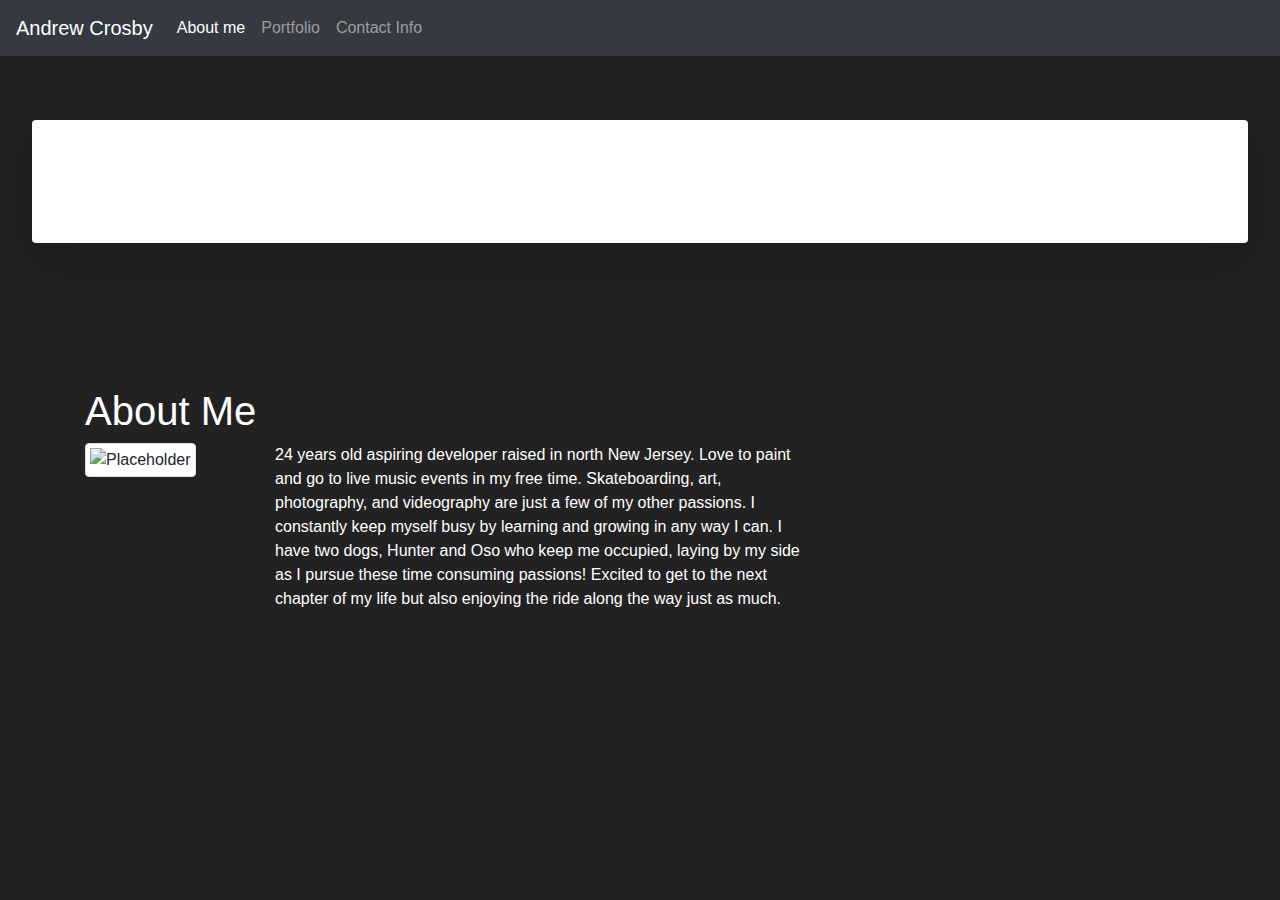
==== Index.html @ fce8f0e7 "added about me content and updated bio" ====
</body>
</html>

<!DOCTYPE html>
<html lang="en">
<head>
<meta charset="UTF-8">
<meta name="viewport" content="width=device-width, initial-scale=1.0">
<meta http-equiv="X-UA-Compatible" content="ie=edge">
<meta name="Description" content="Enter your description here"/>
<link rel="stylesheet" href="https://cdnjs.cloudflare.com/ajax/libs/twitter-bootstrap/4.5.2/css/bootstrap.min.css">
<link rel="stylesheet" href="https://cdnjs.cloudflare.com/ajax/libs/font-awesome/5.15.0/css/all.min.css">
<link rel="stylesheet" href="style.css">
<title>Andrew's Portfolio</title>
</head>
<body>
    <!-- added nav bar dark -->
    <nav class="navbar navbar-expand-md navbar-dark bg-dark"> 
        <a class="navbar-brand" href="#">Andrew Crosby</a>
        <button class="navbar-toggler" type="button" data-toggle="collapse" data-target="#navbarNav" aria-controls="navbarNav mr-auto" aria-expanded="false" aria-label="Toggle navigation">
            <span class="navbar-toggler-icon"></span>
        </button>
        <div class="collapse navbar-collapse" id="navbarNav">
            <ul class="navbar-nav mr-auto">
                <li class="nav-item active">
                    <a class="nav-link mr-auto" href="Index.html">About me <span class="sr-only">(current)</span></a>
                </li>
                <li class="nav-item">
                    <a class="nav-link" href="Portfolio.html">Portfolio</a>
                </li>
                <li class="nav-item">
                    <a class="nav-link" href="contact.html">Contact Info</a>
                </li>
                <!-- <form class="form-inline my-2 my-lg-0">
                    <input class="form-control mr-sm-2" type="search" placeholder="Search" aria-label="Search">
                    <button class="btn btn-outline-success my-2 my-sm-0" type="submit">Search</button>
                </form> -->
            </ul>       
        </div>
      </nav>
     
<div class="container-fluid">
    </div>
        <div class="jumbotron">
        <div class="jumbotron shadow-lg p-3 mb-5 bg-white rounded" style="background-image: url(assets/jumbo_bg.jpg); background-size: 100%;">
            <form class="form-inline justify-content-center">
            <h1 class="display-4">All About Me</h1>
            </form>
      </div>
</div>
<div class="container">
    <div class="row">
      <div class="col-md-8">
        <div class="page-header">
          <h1>About Me</h1>
        </div>
        <div class="row">
          <div class="col-md-3">
            <img src="http://placehold.it/150x150" alt="Placeholder" class="img-thumbnail">
          </div>
          <div class="col-md-9">
            <p>
                24 years old aspiring developer raised in north New Jersey. Love to paint and go to live music events in my free time.
                Skateboarding, art, photography, and videography are just a few of my other passions. I constantly keep myself busy by
                learning and growing in any way I can. I have two dogs, Hunter and Oso who keep me occupied, laying by my side as I pursue these time consuming passions!

                Excited to get to the next chapter of my life but also enjoying the ride along the way just as much. 
            </p>
          </div>
        </div>
      </div>

      
        <script src="https://cdnjs.cloudflare.com/ajax/libs/jquery/3.5.1/jquery.slim.min.js"></script>
        <script src="https://cdnjs.cloudflare.com/ajax/libs/popper.js/1.16.1/umd/popper.min.js"></script>
        <script src="https://cdnjs.cloudflare.com/ajax/libs/twitter-bootstrap/4.5.2/js/bootstrap.min.js"></script>
    </body>
</html>
---- style.css ----
body {
    background-color: rgb(34, 34, 34);
}

.jumbotron{
    background-color: rgb(34, 34, 34); 
}

.jumbotron h1 {
    color: #ffffff
}

h1, h2, p {
    color: #ffffff
}
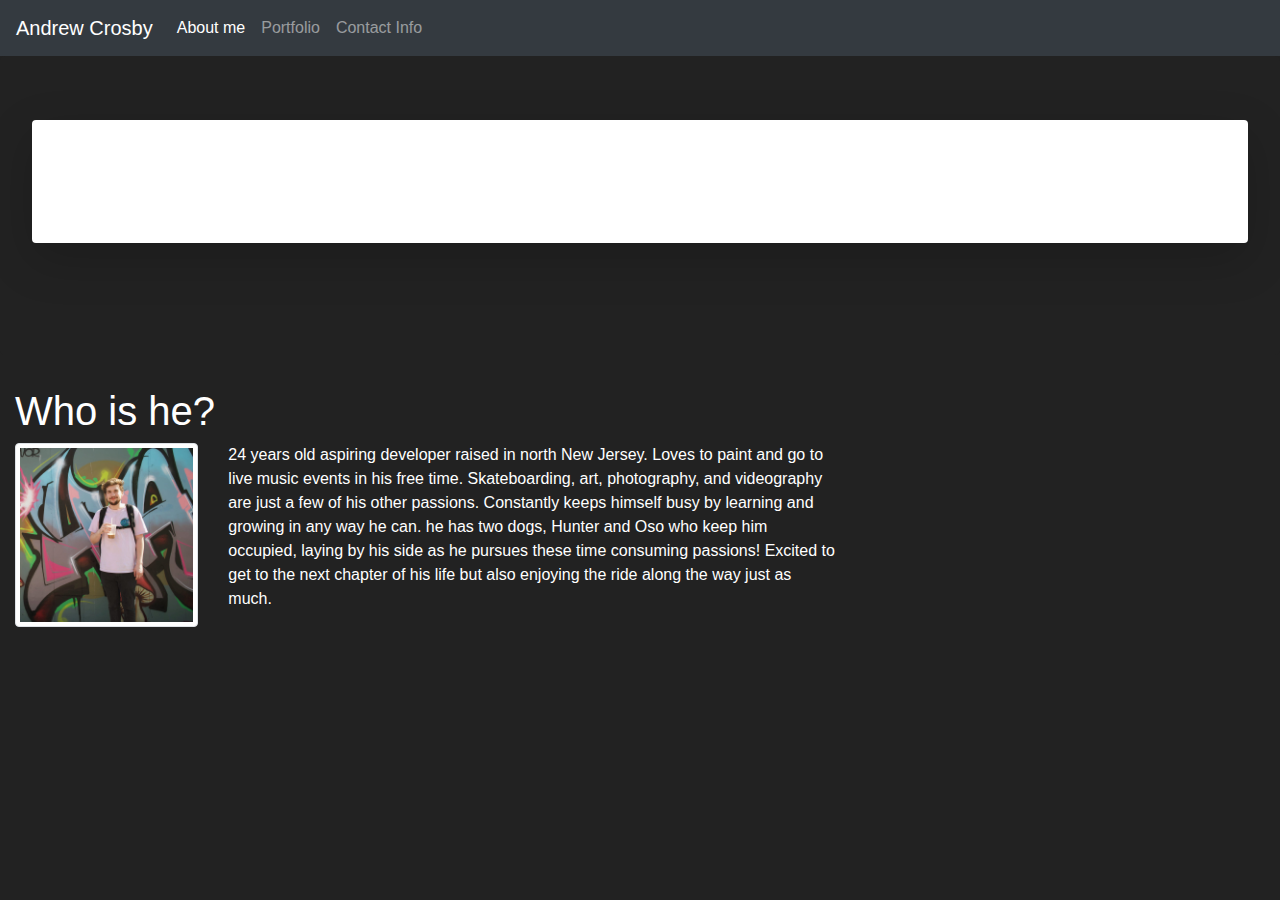
==== commit 334f2922: "added thumbnail picture and padding to about me container" ====
--- a/Index.html
+++ b/Index.html
@@ -48,23 +48,23 @@
             </form>
       </div>
 </div>
-<div class="container">
+<div class="container-fluid px-20">
     <div class="row">
-      <div class="col-md-8">
+      <div class="col-lg-8">
         <div class="page-header">
-          <h1>About Me</h1>
+          <h1>Who is he? </h1>
         </div>
         <div class="row">
-          <div class="col-md-3">
-            <img src="http://placehold.it/150x150" alt="Placeholder" class="img-thumbnail">
+          <div class="col-lg-3">
+            <img src="assets/Image1.jpg" alt="me" class="img-thumbnail">
           </div>
-          <div class="col-md-9">
+          <div class="col-lg-9">
             <p>
-                24 years old aspiring developer raised in north New Jersey. Love to paint and go to live music events in my free time.
-                Skateboarding, art, photography, and videography are just a few of my other passions. I constantly keep myself busy by
-                learning and growing in any way I can. I have two dogs, Hunter and Oso who keep me occupied, laying by my side as I pursue these time consuming passions!
+                24 years old aspiring developer raised in north New Jersey. Loves to paint and go to live music events in his free time.
+                Skateboarding, art, photography, and videography are just a few of his other passions. Constantly keeps himself busy by
+                learning and growing in any way he can. he has two dogs, Hunter and Oso who keep him occupied, laying by his side as he pursues these time consuming passions!
 
-                Excited to get to the next chapter of my life but also enjoying the ride along the way just as much. 
+                Excited to get to the next chapter of his life but also enjoying the ride along the way just as much. 
             </p>
           </div>
         </div>
--- a/style.css
+++ b/style.css
@@ -12,4 +12,8 @@
 
 h1, h2, p {
     color: #ffffff
-}+}
+
+.img-thumbnail {
+    width: 100%;
+   }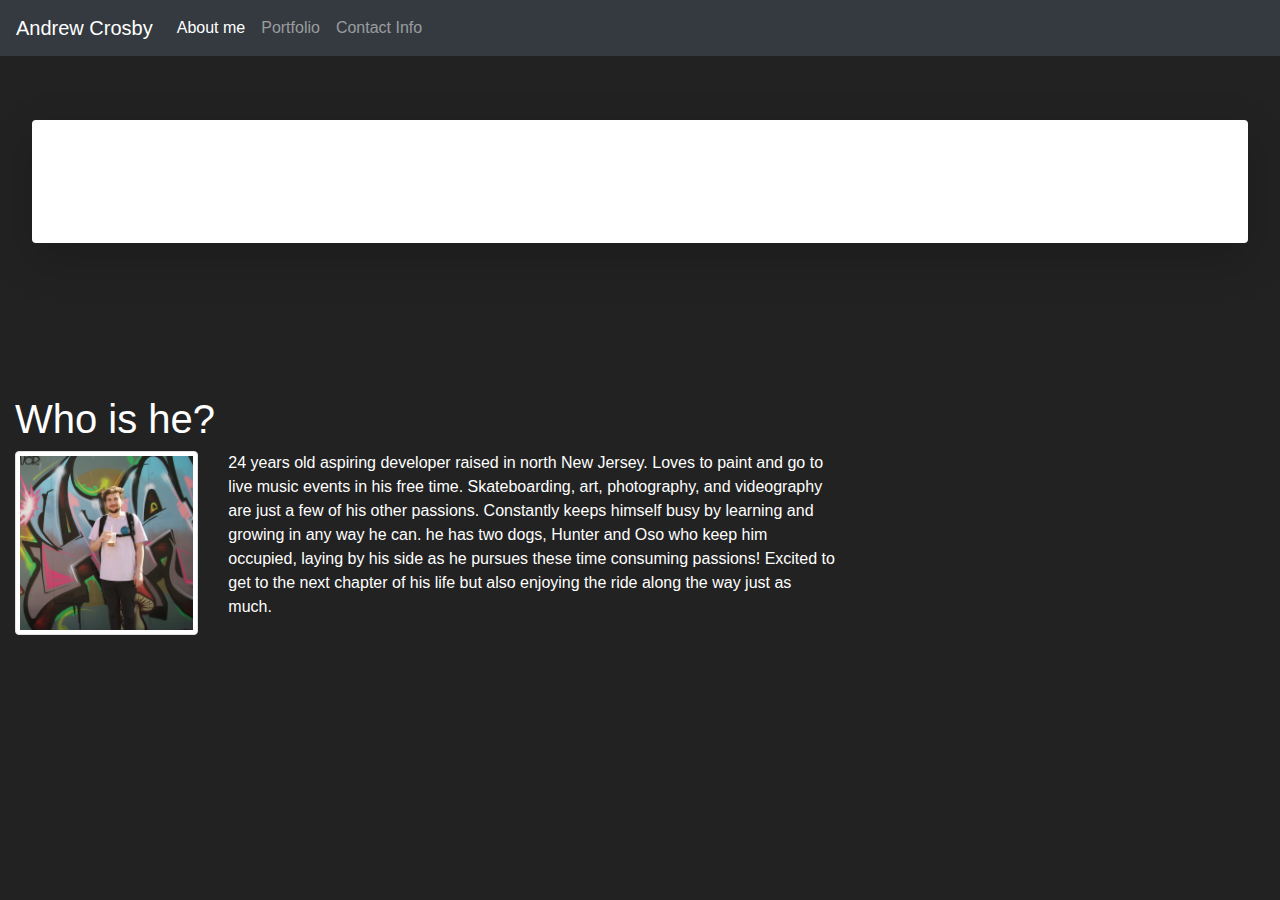
==== commit 7700eb4c: "added portfolio image to first thumbnail" ====
--- a/Index.html
+++ b/Index.html
@@ -48,7 +48,7 @@
             </form>
       </div>
 </div>
-<div class="container-fluid px-20">
+<div class="container-fluid py-2">
     <div class="row">
       <div class="col-lg-8">
         <div class="page-header">
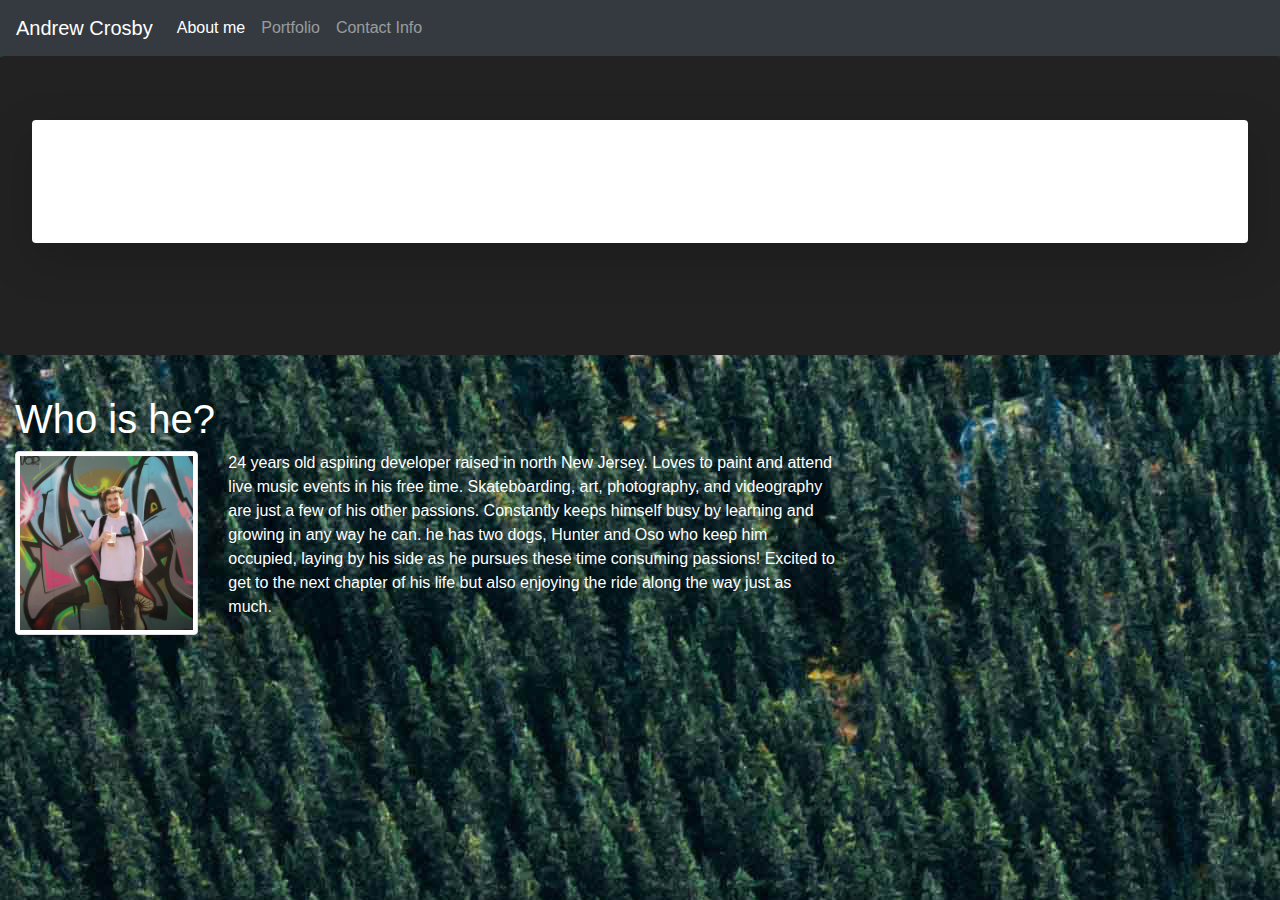
==== commit 10462b9d: "deleted old background and added smokey_trees.jpg" ====
--- a/Index.html
+++ b/Index.html
@@ -60,7 +60,7 @@
           </div>
           <div class="col-lg-9">
             <p>
-                24 years old aspiring developer raised in north New Jersey. Loves to paint and go to live music events in his free time.
+                24 years old aspiring developer raised in north New Jersey. Loves to paint and attend live music events in his free time.
                 Skateboarding, art, photography, and videography are just a few of his other passions. Constantly keeps himself busy by
                 learning and growing in any way he can. he has two dogs, Hunter and Oso who keep him occupied, laying by his side as he pursues these time consuming passions!
 
@@ -69,7 +69,6 @@
           </div>
         </div>
       </div>
-
       
         <script src="https://cdnjs.cloudflare.com/ajax/libs/jquery/3.5.1/jquery.slim.min.js"></script>
         <script src="https://cdnjs.cloudflare.com/ajax/libs/popper.js/1.16.1/umd/popper.min.js"></script>
--- a/style.css
+++ b/style.css
@@ -1,19 +1,25 @@
 body {
-    background-color: rgb(34, 34, 34);
-}
-
+    background-image: url("assets/mountainside-scenery-with-large-green-pine-forest-in-jasper-national-park-alberta-canada.jpg");
+  }
+  
+  h1, h2, p {
+    font-family: Arial, Helvetica, sans-serif;
+    color: #ffffff
+  }
+  
 .jumbotron{
     background-color: rgb(34, 34, 34); 
 }
 
 .jumbotron h1 {
-    color: #ffffff
-}
-
-h1, h2, p {
+    font-family: Arial, Helvetica, sans-serif;
     color: #ffffff
 }
 
 .img-thumbnail {
     width: 100%;
-   }+   }
+
+.name, .email, .subject, .message {
+    color: #ffffff;
+}
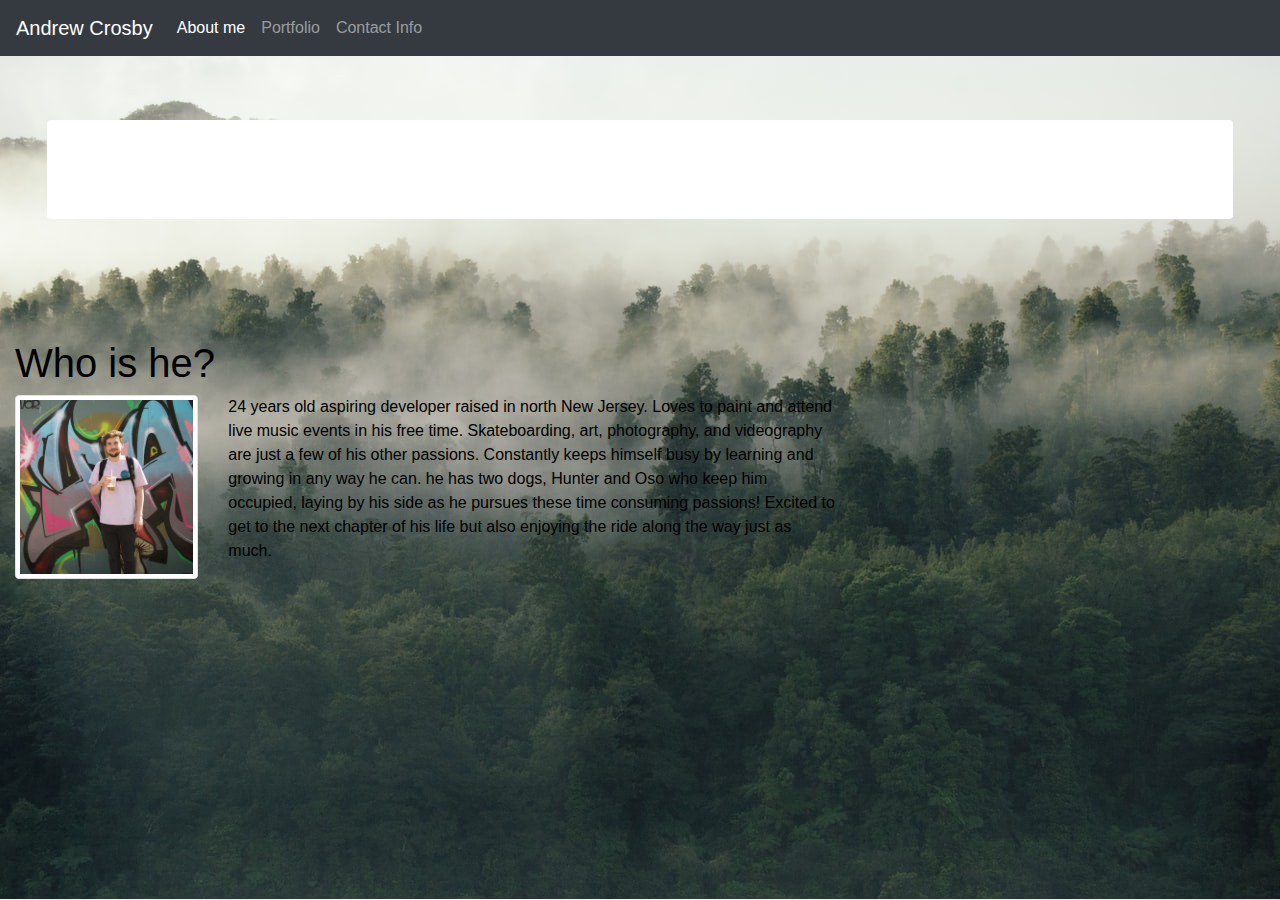
==== commit 92d575aa: "added comments specifying elements and started updating read me" ====
--- a/Index.html
+++ b/Index.html
@@ -38,38 +38,45 @@
             </ul>       
         </div>
       </nav>
-     
-<div class="container-fluid">
+
+<!-- Jumbotron title About me -->
+<section class="container-fluid">
     </div>
         <div class="jumbotron">
-        <div class="jumbotron shadow-lg p-3 mb-5 bg-white rounded" style="background-image: url(assets/jumbo_bg.jpg); background-size: 100%;">
+        <div class="jumbotron shadow-md p-1 mb-3 bg-white rounded" style="background-image: url(assets/jumbo_bg.jpg); background-size: 100%;">
             <form class="form-inline justify-content-center">
             <h1 class="display-4">All About Me</h1>
             </form>
       </div>
-</div>
-<div class="container-fluid py-2">
-    <div class="row">
-      <div class="col-lg-8">
-        <div class="page-header">
-          <h1>Who is he? </h1>
-        </div>
-        <div class="row">
-          <div class="col-lg-3">
-            <img src="assets/Image1.jpg" alt="me" class="img-thumbnail">
+    </div>
+</section>
+
+
+<!-- About Me Bio Container -->
+
+  <section class="container-fluid py-2">
+      <div class="row">
+        <div class="col-lg-8">
+          <div class="page-header">
+            <h1>Who is he? </h1>
           </div>
-          <div class="col-lg-9">
-            <p>
-                24 years old aspiring developer raised in north New Jersey. Loves to paint and attend live music events in his free time.
-                Skateboarding, art, photography, and videography are just a few of his other passions. Constantly keeps himself busy by
-                learning and growing in any way he can. he has two dogs, Hunter and Oso who keep him occupied, laying by his side as he pursues these time consuming passions!
+          <div class="row">
+            <div class="col-lg-3">
+              <img src="assets/Image1.jpg" alt="me" class="img-thumbnail">
+            </div>
+            <div class="col-lg-9">
+              <p>
+                  24 years old aspiring developer raised in north New Jersey. Loves to paint and attend live music events in his free time.
+                  Skateboarding, art, photography, and videography are just a few of his other passions. Constantly keeps himself busy by
+                  learning and growing in any way he can. he has two dogs, Hunter and Oso who keep him occupied, laying by his side as he pursues these time consuming passions!
 
-                Excited to get to the next chapter of his life but also enjoying the ride along the way just as much. 
-            </p>
+                  Excited to get to the next chapter of his life but also enjoying the ride along the way just as much. 
+              </p>
+            </div>
           </div>
         </div>
-      </div>
-      
+    </section> 
+
         <script src="https://cdnjs.cloudflare.com/ajax/libs/jquery/3.5.1/jquery.slim.min.js"></script>
         <script src="https://cdnjs.cloudflare.com/ajax/libs/popper.js/1.16.1/umd/popper.min.js"></script>
         <script src="https://cdnjs.cloudflare.com/ajax/libs/twitter-bootstrap/4.5.2/js/bootstrap.min.js"></script>
--- a/style.css
+++ b/style.css
@@ -1,25 +1,22 @@
+/* Background Image */
 body {
-    background-image: url("assets/mountainside-scenery-with-large-green-pine-forest-in-jasper-national-park-alberta-canada.jpg");
-  }
-  
-  h1, h2, p {
-    font-family: Arial, Helvetica, sans-serif;
-    color: #ffffff
-  }
-  
-.jumbotron{
-    background-color: rgb(34, 34, 34); 
+    background-image: url("assets/smokey_trees.jpeg");
 }
-
+/* Jumbotron Backgound Color */
+ .jumbotron {
+    background-color:transparent; 
+}
+/* Jumbotron Text Color White */
 .jumbotron h1 {
     font-family: Arial, Helvetica, sans-serif;
     color: #ffffff
 }
-
+ /*Content Text Color Black  */
+ h1, h2, p, .name, .email, .subject, .message {
+    font-family: Arial, Helvetica, sans-serif;
+    color: #000000
+}
+/* Thumbnail Photo Size */
 .img-thumbnail {
     width: 100%;
-   }
-
-.name, .email, .subject, .message {
-    color: #ffffff;
-}
+}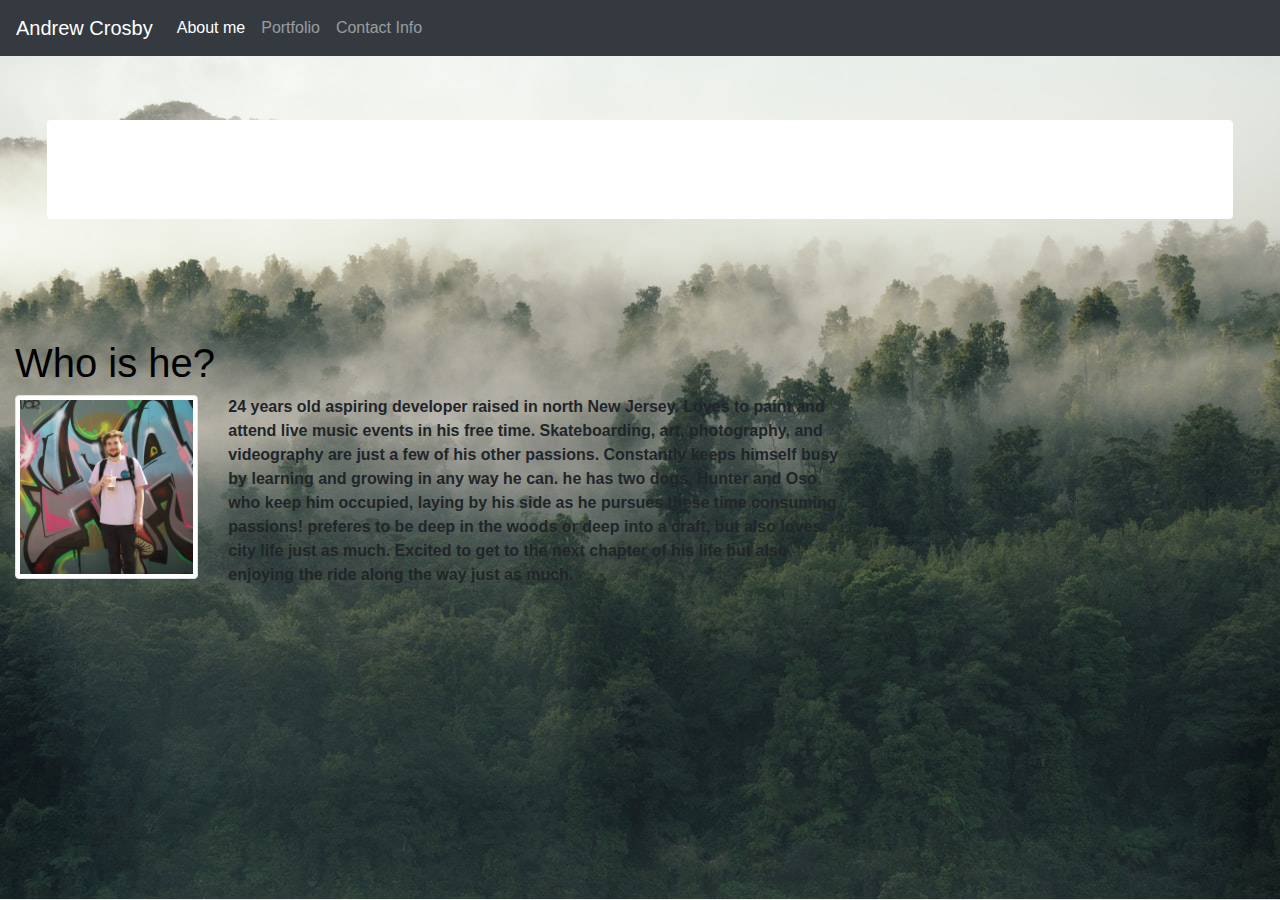
==== commit 685bf455: "added more to bio and bolded text" ====
--- a/Index.html
+++ b/Index.html
@@ -65,13 +65,14 @@
               <img src="assets/Image1.jpg" alt="me" class="img-thumbnail">
             </div>
             <div class="col-lg-9">
-              <p>
+              <strong>
                   24 years old aspiring developer raised in north New Jersey. Loves to paint and attend live music events in his free time.
                   Skateboarding, art, photography, and videography are just a few of his other passions. Constantly keeps himself busy by
                   learning and growing in any way he can. he has two dogs, Hunter and Oso who keep him occupied, laying by his side as he pursues these time consuming passions!
+                  preferes to be deep in the woods or deep into a craft, but also loves city life just as much.
 
                   Excited to get to the next chapter of his life but also enjoying the ride along the way just as much. 
-              </p>
+              </strong>
             </div>
           </div>
         </div>
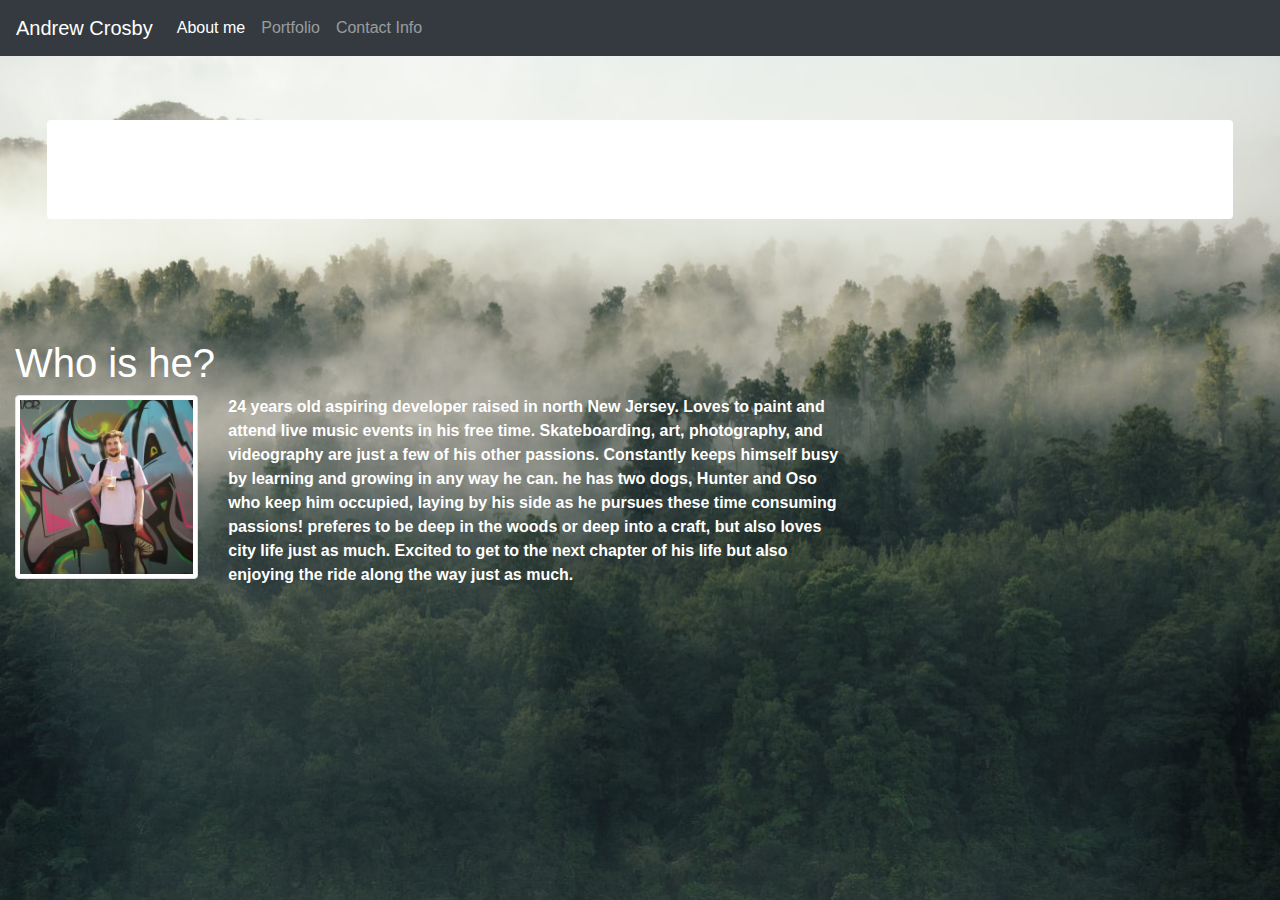
==== commit 8a361448: "fixed nav error" ====
--- a/Index.html
+++ b/Index.html
@@ -23,7 +23,7 @@
         <div class="collapse navbar-collapse" id="navbarNav">
             <ul class="navbar-nav mr-auto">
                 <li class="nav-item active">
-                    <a class="nav-link mr-auto" href="Index.html">About me <span class="sr-only">(current)</span></a>
+                    <a class="nav-link" href="Index.html">About me <span class="sr-only">(current)</span></a>
                 </li>
                 <li class="nav-item">
                     <a class="nav-link" href="Portfolio.html">Portfolio</a>
@@ -31,26 +31,23 @@
                 <li class="nav-item">
                     <a class="nav-link" href="contact.html">Contact Info</a>
                 </li>
-                <!-- <form class="form-inline my-2 my-lg-0">
-                    <input class="form-control mr-sm-2" type="search" placeholder="Search" aria-label="Search">
-                    <button class="btn btn-outline-success my-2 my-sm-0" type="submit">Search</button>
-                </form> -->
             </ul>       
         </div>
       </nav>
 
 <!-- Jumbotron title About me -->
-<section class="container-fluid">
-    </div>
-        <div class="jumbotron">
-        <div class="jumbotron shadow-md p-1 mb-3 bg-white rounded" style="background-image: url(assets/jumbo_bg.jpg); background-size: 100%;">
-            <form class="form-inline justify-content-center">
-            <h1 class="display-4">All About Me</h1>
-            </form>
+<!-- <div class="wrapper"> -->
+  <section class="container-fluid">
       </div>
-    </div>
-</section>
-
+          <div class="jumbotron">
+          <div class="jumbotron shadow-md p-1 mb-3 bg-white rounded" style="background-image: url(assets/jumbo_bg.jpg); background-size: 100%;">
+              <form class="form-inline justify-content-center">
+              <h1 class="display-4">All About Me</h1>
+              </form>
+        </div>
+      </div>
+  </section>
+<!-- </div> -->
 
 <!-- About Me Bio Container -->
 
--- a/style.css
+++ b/style.css
@@ -1,6 +1,7 @@
 /* Background Image */
 body {
     background-image: url("assets/smokey_trees.jpeg");
+    background-repeat: round;
 }
 /* Jumbotron Backgound Color */
  .jumbotron {
@@ -9,14 +10,23 @@
 /* Jumbotron Text Color White */
 .jumbotron h1 {
     font-family: Arial, Helvetica, sans-serif;
-    color: #ffffff
+    color: #ffffff;
 }
  /*Content Text Color Black  */
- h1, h2, p, .name, .email, .subject, .message {
+ strong, h1, h2, p, .name, .email, .subject, .message {
     font-family: Arial, Helvetica, sans-serif;
-    color: #000000
+    color: #ffffff;
 }
 /* Thumbnail Photo Size */
 .img-thumbnail {
     width: 100%;
-}+}
+/* @media screen and (max-width: 168px) {
+    body {
+        background-color: #000000;
+     }
+    .wrapper {    
+        width: 100%;
+        padding: 20px;
+    }
+} */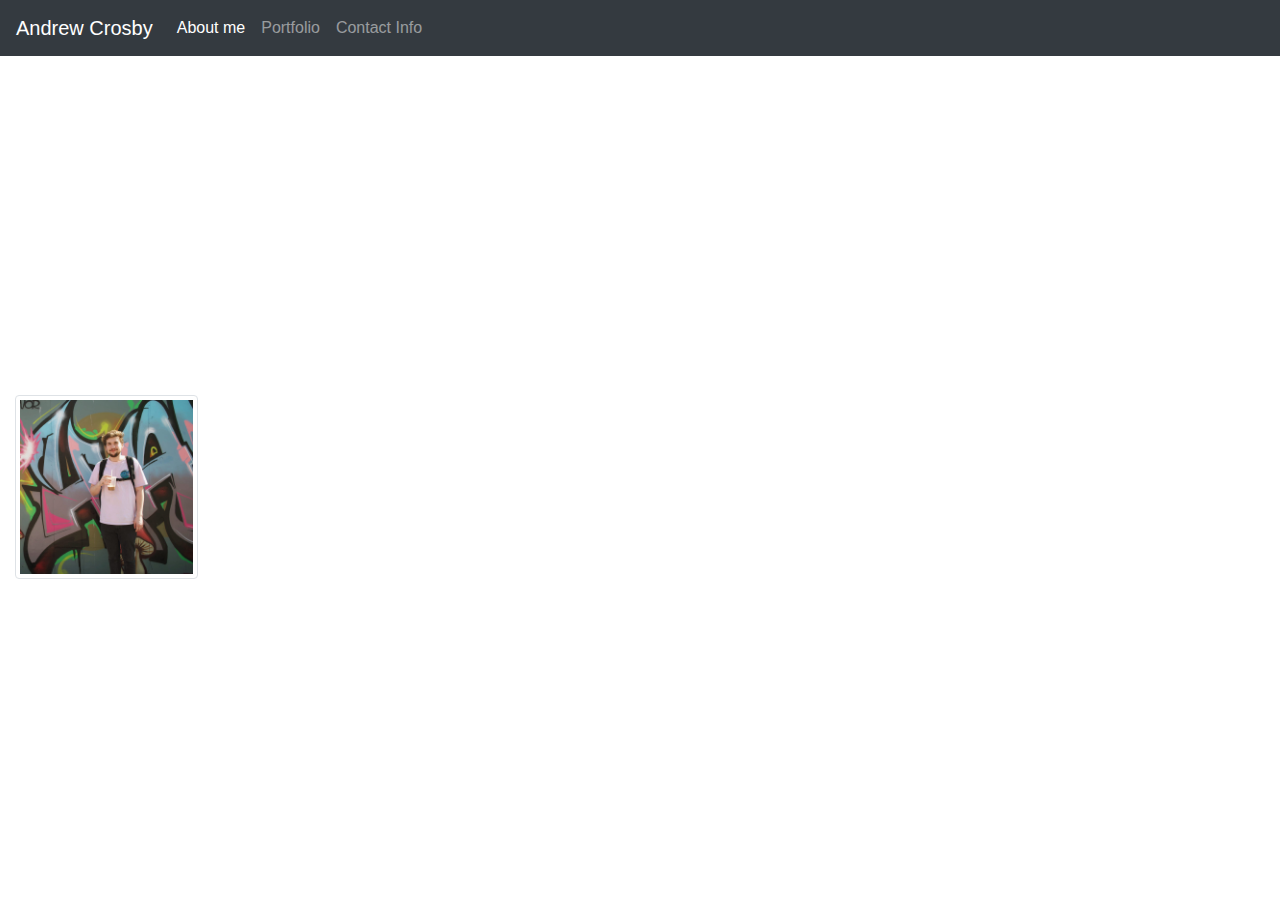
==== commit 4511b1f0: "fixed a few grammatical errors, hopefully link deploys." ====
--- a/Index.html
+++ b/Index.html
@@ -7,40 +7,41 @@
 <meta charset="UTF-8">
 <meta name="viewport" content="width=device-width, initial-scale=1.0">
 <meta http-equiv="X-UA-Compatible" content="ie=edge">
-<meta name="Description" content="Enter your description here"/>
+<meta name="Portfolio" content="Portfolio about Andrew Crosby"/>
 <link rel="stylesheet" href="https://cdnjs.cloudflare.com/ajax/libs/twitter-bootstrap/4.5.2/css/bootstrap.min.css">
 <link rel="stylesheet" href="https://cdnjs.cloudflare.com/ajax/libs/font-awesome/5.15.0/css/all.min.css">
-<link rel="stylesheet" href="style.css">
+<link rel="stylesheet" href="assets/style/style.css">
 <title>Andrew's Portfolio</title>
 </head>
 <body>
-    <!-- added nav bar dark -->
-    <nav class="navbar navbar-expand-md navbar-dark bg-dark"> 
-        <a class="navbar-brand" href="#">Andrew Crosby</a>
-        <button class="navbar-toggler" type="button" data-toggle="collapse" data-target="#navbarNav" aria-controls="navbarNav mr-auto" aria-expanded="false" aria-label="Toggle navigation">
-            <span class="navbar-toggler-icon"></span>
-        </button>
-        <div class="collapse navbar-collapse" id="navbarNav">
-            <ul class="navbar-nav mr-auto">
-                <li class="nav-item active">
-                    <a class="nav-link" href="Index.html">About me <span class="sr-only">(current)</span></a>
-                </li>
-                <li class="nav-item">
-                    <a class="nav-link" href="Portfolio.html">Portfolio</a>
-                </li>
-                <li class="nav-item">
-                    <a class="nav-link" href="contact.html">Contact Info</a>
-                </li>
-            </ul>       
-        </div>
-      </nav>
 
+  <!-- added nav bar dark -->
+  <nav class="navbar navbar-expand-md navbar-dark bg-dark"> 
+      <a class="navbar-brand" href="#">Andrew Crosby</a>
+      <button class="navbar-toggler" type="button" data-toggle="collapse" data-target="#navbarNav" aria-controls="navbarNav mr-auto" aria-expanded="false" aria-label="Toggle navigation">
+          <span class="navbar-toggler-icon"></span>
+      </button>
+      <div class="collapse navbar-collapse" id="navbarNav">
+          <ul class="navbar-nav mr-auto">
+              <li class="nav-item active">
+                  <a class="nav-link" href="index.html">About me <span class="sr-only">(current)</span></a>
+              </li>
+              <li class="nav-item">
+                  <a class="nav-link" href="portfolio.html">Portfolio</a>
+              </li>
+              <li class="nav-item">
+                  <a class="nav-link" href="contact.html">Contact Info</a>
+              </li>
+          </ul>       
+      </div>
+    </nav>
 <!-- Jumbotron title About me -->
+
 <!-- <div class="wrapper"> -->
   <section class="container-fluid">
       </div>
           <div class="jumbotron">
-          <div class="jumbotron shadow-md p-1 mb-3 bg-white rounded" style="background-image: url(assets/jumbo_bg.jpg); background-size: 100%;">
+          <div class="jumbotron shadow-md p-1 mb-3 bg-white rounded" style="background-image: url(assets/images/jumbo_bg.jpg); background-size: 100%;">
               <form class="form-inline justify-content-center">
               <h1 class="display-4">All About Me</h1>
               </form>
@@ -59,7 +60,7 @@
           </div>
           <div class="row">
             <div class="col-lg-3">
-              <img src="assets/Image1.jpg" alt="me" class="img-thumbnail">
+              <img src="assets/images/image1.jpg" alt="me" class="img-thumbnail">
             </div>
             <div class="col-lg-9">
               <strong>
--- a/assets/style/style.css
+++ b/assets/style/style.css
@@ -0,0 +1,32 @@
+/* Background Image */
+body {
+    background-image: url("assets/style/style.css");
+    background-repeat: round;
+}
+/* Jumbotron Backgound Color */
+ .jumbotron {
+    background-color:transparent; 
+}
+/* Jumbotron Text Color White */
+.jumbotron h1 {
+    font-family: Arial, Helvetica, sans-serif;
+    color: #ffffff;
+}
+ /*Content Text Color Black  */
+ strong, h1, h2, p, .name, .email, .subject, .message {
+    font-family: Arial, Helvetica, sans-serif;
+    color: #ffffff;
+}
+/* Thumbnail Photo Size */
+.img-thumbnail {
+    width: 100%;
+}
+/* @media screen and (max-width: 168px) {
+    body {
+        background-color: #000000;
+     }
+    .wrapper {    
+        width: 100%;
+        padding: 20px;
+    }
+} */